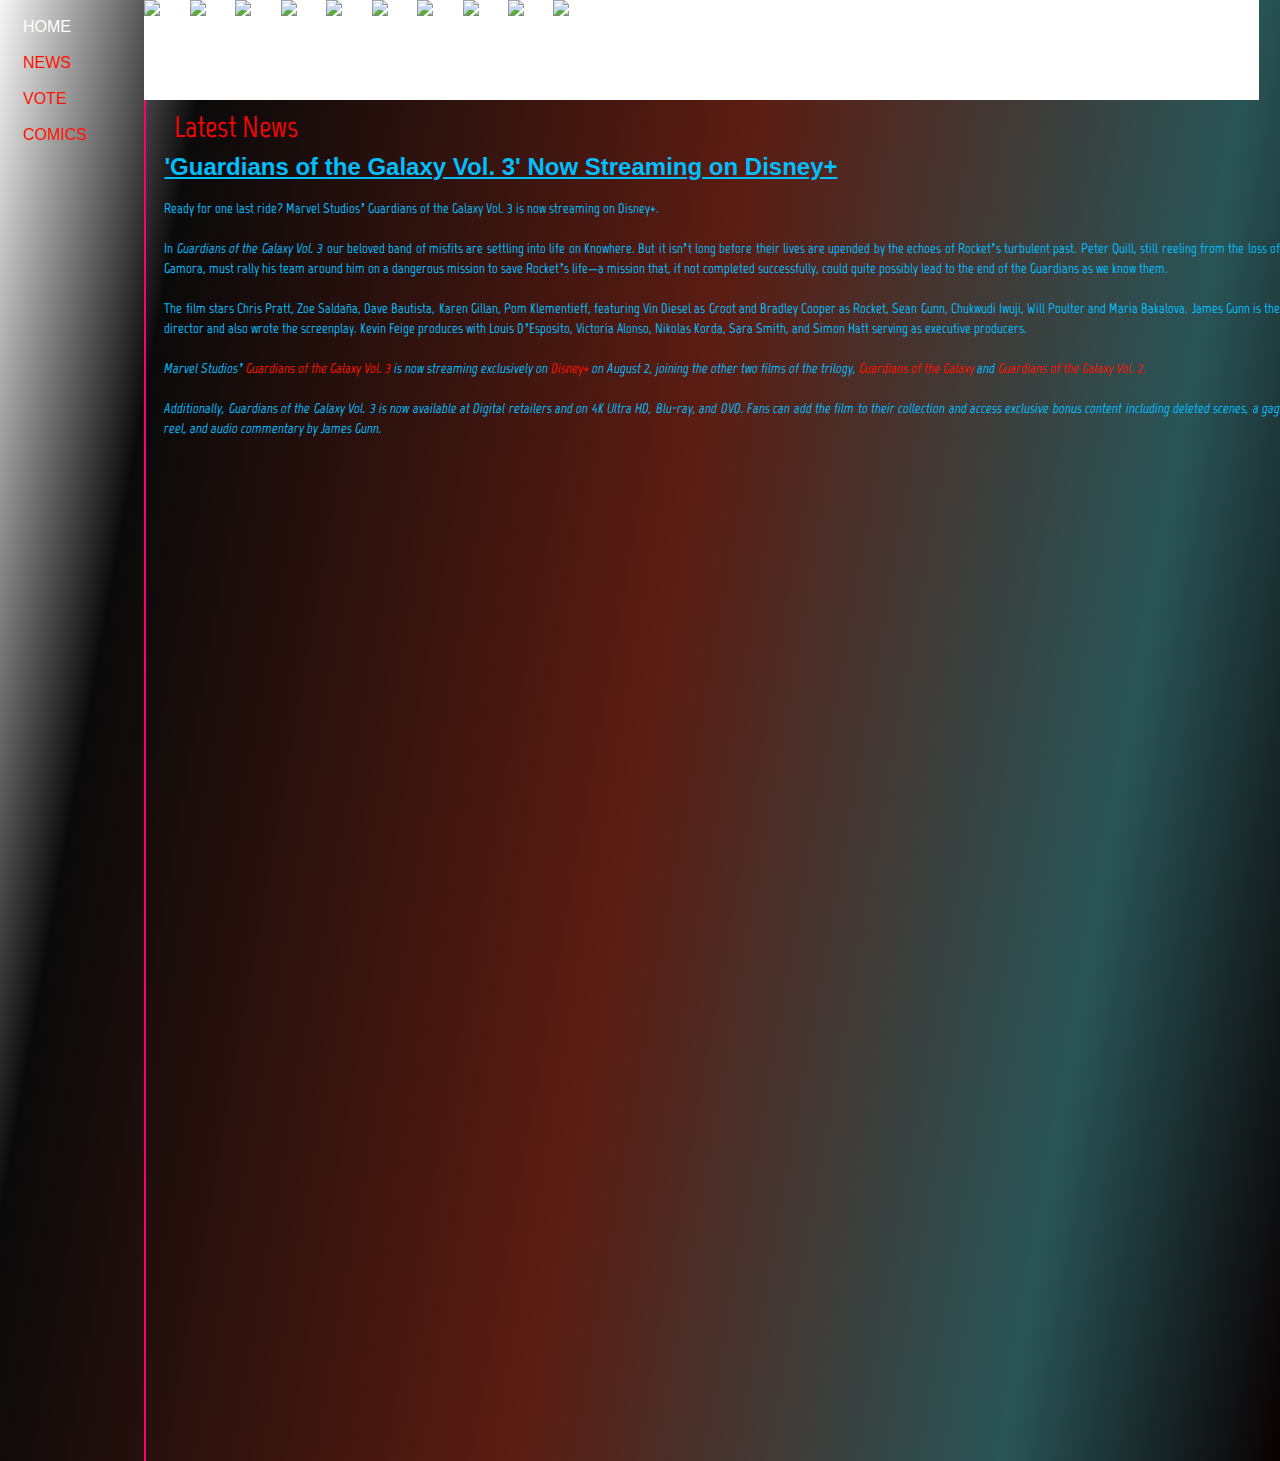
==== index.html @ 577529ea "Add files via upload" ====
<!DOCTYPE html>
<html lang="en">
<head>
  <meta charset="UTF-8">
  <meta name="viewport" content="width=device-width, initial-scale=1.0">
  <title>Marvel Cinematic Universe</title>
  <link rel="shortcut icon" type="x-icon" href="images/marvellogo.PNG">
  <link rel="stylesheet" href="style.css">
  <link rel="stylesheet" type="text/css" href="//fonts.googleapis.com/css?family=Marvel" />

</head>
<body>
  <header style="background-color: black;">
  
</header>
    <div class="container">
        <div class="league-pic">
          
          <a href=""><img class="hero" src="images/scarlette witch.jpg" width="80px"></a>
          <a href=""><img class="hero" src="images/hulk.jpg" width="80px"></a>
          <a href=""><img class="hero" src="images/ds1.jpg" width="80px"></a>
          <a href=""><img class="hero" src="images/black panther.jpg" width="80px"></a>
          <a href=""><img class="hero" src="images/spider man.jpg" width="80px"></a>
          <a href=""><img class="hero" src="images/thor.jpg" width="80px"></a>
          <a href=""><img class="hero" src="images/antman.png"width=80px></a>
          <a href=""><img class="hero" src="images/captaqin america.jpg" width="80px"></a>
          <a href=""><img class="hero" src="images/hawkeye.jpg" width="80px"></a>
          <a href=""><img class="hero" src="images/scarlette witch.jpg" width="80px"></a>
          
        
        </div>
      <div class="navigation">
          <nav>
            <ul>
              <li><a style="color:white;"href="index.html">HOME</a></li>
              <li><a href="news.html">NEWS</a></li>
              <li><a href="transfer.html">VOTE</a></li>
              <li><a href="fantasy.html">COMICS</a></li>
            </ul>
          </nav>
      </div>
      <div class="schedule">
      
      
      </div>
        <div class="main-body-index">
          <h1>Latest News</h1>
          <h2 style="text-decoration: underline;">'Guardians of the Galaxy Vol. 3' Now Streaming on Disney+</h2><br>
          <article>
            <p style="text-align: justify;">
              Ready for one last ride? Marvel Studios’ Guardians of the Galaxy Vol. 3 is now streaming on Disney+. 
              <br><br>
              In <i>Guardians of the Galaxy Vol. 3</i> our beloved band of misfits are settling into life on Knowhere. But it isn’t long before their lives are upended by the echoes of Rocket’s turbulent past. Peter Quill, still reeling from the loss of Gamora, must rally his team around him on a dangerous mission to save Rocket’s life—a mission that, if not completed successfully, could quite possibly lead to the end of the Guardians as we know them.
               <br><br>
              The film stars Chris Pratt, Zoe Saldaña, Dave Bautista, Karen Gillan, Pom Klementieff, featuring Vin Diesel as Groot and Bradley Cooper as Rocket, Sean Gunn, Chukwudi Iwuji, Will Poulter and Maria Bakalova. James Gunn is the director and also wrote the screenplay. Kevin Feige produces with Louis D’Esposito, Victoria Alonso, Nikolas Korda, Sara Smith, and Simon Hatt serving as executive producers. 
               <br><br>
              <i>Marvel Studios’ <a>Guardians of the Galaxy Vol. 3</a> is now streaming exclusively on <a>Disney+</a> on August 2, joining the other two films of the trilogy, <a>Guardians of the Galaxy</a> and <a>Guardians of the Galaxy Vol. 2.</a>
              </i><br><br>

              <i>
              Additionally, Guardians of the Galaxy Vol. 3 is now available at Digital retailers and on 4K Ultra HD, Blu-ray, and DVD. Fans can add the film to their collection and access exclusive bonus content including deleted scenes, a gag reel, and audio commentary by James Gunn.
              </i>
            </p>
            <img src="images/Guardians-of-the-Galaxy-3.jpg" width="470px" alt="">
          </article>
        </div>
        <div class="side-advt">Advt</div>
        <div class="foot">Marvel&reg; &copy; 2023</div>
    </div>
</body>
</html>
---- style.css ----
*{
 padding:0;
 margin: 0;
}
.pic-comic{
background: white;
}
h1 
{ 
font-family: Marvel; font-size: 30px; 
font-style: normal; 
font-variant: normal; 
font-weight: 700; line-height: 33px; 
} 
h3 
{ 
font-family: Marvel; 
font-size: 14px; 
font-style: normal; 
font-variant: normal; 
font-weight: 700; 
line-height: 15.4px; 
} 
p 
{ 
  font-family: Marvel; font-size: 14px; font-style: normal; 
  font-variant: normal; font-weight: 700; line-height: 20px; 
} 
body{
    background: linear-gradient(180deg, rgba(30, 5, 111, 0.886) 10%, rgb(2, 7, 44) 91%);
    color:rgb(0, 191, 255);
    width: 95%;
    font-family: sans-serif;
}
a{
    text-decoration: none;
    color: rgb(255, 17, 0);
}
.container {
    display: grid; 
    grid-template-columns:1fr; 
    grid-template-rows: 0.25fr 0.25fr 0.5fr;         
    padding:0px; 
    margin-left: 5px;      
    width: 100%;
    
    }  
    
      
    .league-pic{
     grid-row: 1/2; 
    }    
    .navigation{
     grid-row: 3;
    }
    .main-body-index{
      grid-row: 5;
      
    }
    .foot{
        grid-row: 6;
    }
    ul{
        display: inline-flex;
    }
    li{
        list-style: none;
        margin: 18px;
    }
    .treble{
        width: 100%;
    }
  
    .league-pic {
        position: relative;
        width: 105%;
        background: white;
        height:200px;
      }
    .league-pic-fav {
      position: relative;
      width: 110%;
      background: white;
      height:200px;
      }
      .heropic{
      
      }

::selection{
  color: #fff;
  background: #6665ee;
}
img:hover{
  transform: scale(1.07);
  transition: transform 0.1s;
}

.main-body-comic{
  grid-row: 4;
}
.container-comic {
  background: rgba(2, 218, 222, 0.377);
  text-align: center;
  padding: 0px;
  border-radius: 0px;
  box-shadow: 0 7px 5px rgba(247, 31, 3, 0.911);
}

h1 {
  color: #ef0606;
  margin: 10px;
}

.views,
.likes {
  margin: 0px 0;
}

button {
  background-color: #007BFF;
  color: #fff;
  border: none;
  border-radius: 5px;
  padding:10px;
  cursor: pointer;
  margin: 10px;
}

.wrapper{
  font-family: Marvel; font-size: 14px; font-style: normal; 
  font-variant: normal; font-weight: 700; line-height: 20px; ;
  grid-row: 4;
  background: #fff;
  border-radius: 15px;
  padding: 25px;
  max-width: 380px;
  width: 80%;
}
.wrapper header{
  font-size: 22px;
  font-weight: 600;
}
.wrapper .poll-area{
  margin: 20px 0 15px 0;
}
.poll-area label{
  display: block;
  margin-bottom: 10px;
  border-radius: 5px;
  padding: 8px 15px;
  border: 2px solid #e6e6e6;
  transition: all 0.2s ease;
}
.poll-area label:hover{
  border-color: #ddd;
}
label.selected{
  border-color: #6665ee!important;
}
label .row{
  display: flex;
  pointer-events: none;
  justify-content: space-between;
}
label .row .column{
  display: flex;
  align-items: center;
}
label .row .circle{
  height: 19px;
  width: 19px;
  display: block;
  border: 2px solid #ccc;
  border-radius: 50%;
  margin-right: 10px;
  position: relative;
}
label.selected .row .circle{
  border-color: #6665ee;
}
label .row .circle::after{
  content: "";
  height: 11px;
  width: 11px;
  background: #6665ee;
  border-radius: inherit;
  position: absolute;
  left: 2px;
  top: 2px;
  display: none;
}
.poll-area label:hover .row .circle::after{
  display: block;
  background: #e6e6e6;
}
label.selected .row .circle::after{
  display: block;
  background: #6665ee!important;
}
label .row span{
  font-size: 16px;
  font-weight: 500;
}
label .row .percent{
  display: none;
}
label .progress{
  height: 7px;
  width: 100%;
  position: relative;
  background: #f0f0f0;
  margin: 8px 0 3px 0;
  border-radius: 30px;
  display: none;
  pointer-events: none;
}
label .progress:after{
  position: absolute;
  content: "";
  height: 100%;
  background: #ccc;
  width: calc(1% * var(--w));
  border-radius: inherit;
  transition: all 0.2s ease;
}
label.selected .progress::after{
  background: #6665ee;
}
label.selectall .progress,
label.selectall .row .percent{
  display: block;
}
input[type="radio"],
input[type="checkbox"]{
  display: none;
}
    
@media only screen and (min-width:768px){
    body{
      background: linear-gradient(95deg, rgb(252, 250, 250) 1%, rgb(8, 8, 8) 91%);
        width: 100%;
    }
    ul{
        display:block;
    }
    .navigation{
      grid-row: 2/4;
    }
        
    .main-body{
        grid-column: 2/4;
        grid-row: 2;
    }
    .container{
        grid-template-columns: 0.2fr 1.0fr;
        grid-template-rows: 0.85fr 2fr;
        width: 90%;
    }
    .side-advt{
        display: none;
    }
    .foot{
        display:none;
    }
    .banner{
        width: 100%;
    }
    img.ligue1{
        width: 70px;
    }
}
    
@media only screen and (min-width:800px){
.main-body-comic{
  grid-column: 2;
  grid-row:1;
  margin-top: 100px;
  width: 110%;
}
.pic-comic{
  grid-column: 2;
  grid-row:1;
  background-color: white;
  width: 135%;
  height: 100px;
  
}
.image-container{
  width: 110%;
}

.league-pic-fav{
  height: 100px;
  width: 135%;
}
.league-pic{
    margin-right: 0px;  
    height:100px;
}
.banner{
    width: 100%;
}
body{
    width: 100%;
}
nav{
    display: flex;
}
.navigation{
    grid-column: 1/2;
    grid-row: 1/4;
}
.league-pic{
    grid-row: 1;
    grid-column: 2/4;
    width: 100%;
}
.main-body-index{
    grid-column: 2/4;
    grid-row: 1/4;
    width: 62%;
    margin-top: 100px;
    margin-left: 20px;
    
}

.navigation{
    border-right: 2px solid rgb(255, 0, 111);
    width: 100%;
    height: 100%;
    margin-left: 0px;
  }
body{
  background: linear-gradient(100deg, rgba(247,246,246,1) 0%, rgba(10,10,10,1) 14%, rgba(91,28,18,1) 50%, rgba(41,84,86,1) 82%, rgba(9,0,1,1) 100%);
}
.banner{
    height: 100px;
}
.main-body-news{
  grid-column: 2;
    grid-row: 1;
    width: 100%;
    margin-top: 110px;
}
.container{
  grid-template-columns: 0.5fr 3fr 1fr;
  grid-template-rows: 1fr 1fr 1fr;
  width: 98%;
}
.schedule{
  grid-column: 3;
  grid-row: 1;
  margin-top: 487px;
  
}
.main-body-fantasy{ 
  width: 100%;
}

.hero{
  margin-right: 25px;
}
.captainmarvel{
 width:690px;
}
article{
  position:absolute;
}
.wrapper{
  grid-row: 2;
}
.gog{
  width:670px;
}

::selection{
  color: #fff;
  background: #6665ee;
}
img:hover{
  transform: scale(1.07);
  transition: transform 0.1s;
}

.container-comic {
  margin-left: 200px;
  background: rgba(2, 218, 222, 0.377);
  text-align: center;
  padding: 0px;
  border-radius: 10px;
  box-shadow: 0 7px 5px rgba(247, 31, 3, 0.911);
}

h1 {
  color: #ef0606;
  margin: 10px;
}

.views,
.likes {
  margin: 0px 0;
}

button {
  background-color: #007BFF;
  color: #fff;
  border: none;
  border-radius: 5px;
  padding:10px;
  cursor: pointer;
  margin: 10px;
}

.wrapper{
  font-family: Marvel; font-size: 14px; font-style: normal; 
  font-variant: normal; font-weight: 700; line-height: 20px; 
  grid-column: 2;
  grid-row: 4;
  background: #fff;
  border-radius: 15px;
  padding: 25px;
  max-width: 680px;
  width: 100%;
  margin-top: -50px;
}
.wrapper header{
  font-size: 22px;
  font-weight: 600;
}
.wrapper .poll-area{
  margin: 20px 0 15px 0;
}
.poll-area label{
  display: block;
  margin-bottom: 10px;
  border-radius: 5px;
  padding: 8px 15px;
  border: 2px solid #e6e6e6;
  transition: all 0.2s ease;
}
.poll-area label:hover{
  border-color: #ddd;
}
label.selected{
  border-color: #6665ee!important;
}
label .row{
  display: flex;
  pointer-events: none;
  justify-content: space-between;
}
label .row .column{
  display: flex;
  align-items: center;
}
label .row .circle{
  height: 19px;
  width: 19px;
  display: block;
  border: 2px solid #ccc;
  border-radius: 50%;
  margin-right: 10px;
  position: relative;
}
label.selected .row .circle{
  border-color: #6665ee;
}
label .row .circle::after{
  content: "";
  height: 11px;
  width: 11px;
  background: #6665ee;
  border-radius: inherit;
  position: absolute;
  left: 2px;
  top: 2px;
  display: none;
}
.poll-area label:hover .row .circle::after{
  display: block;
  background: #e6e6e6;
}
label.selected .row .circle::after{
  display: block;
  background: #6665ee!important;
}
label .row span{
  font-size: 16px;
  font-weight: 500;
}
label .row .percent{
  display: none;
}
label .progress{
  height: 7px;
  width: 100%;
  position: relative;
  background: #f0f0f0;
  margin: 8px 0 3px 0;
  border-radius: 30px;
  display: none;
  pointer-events: none;
}
label .progress:after{
  position: absolute;
  content: "";
  height: 100%;
  background: #ccc;
  width: calc(1% * var(--w));
  border-radius: inherit;
  transition: all 0.2s ease;
}
label.selected .progress::after{
  background: #6665ee;
}
label.selectall .progress,
label.selectall .row .percent{
  display: block;
}
input[type="radio"],
input[type="checkbox"]{
  display: none;
}
.image-container{
  margin-left: 100px;
}
}
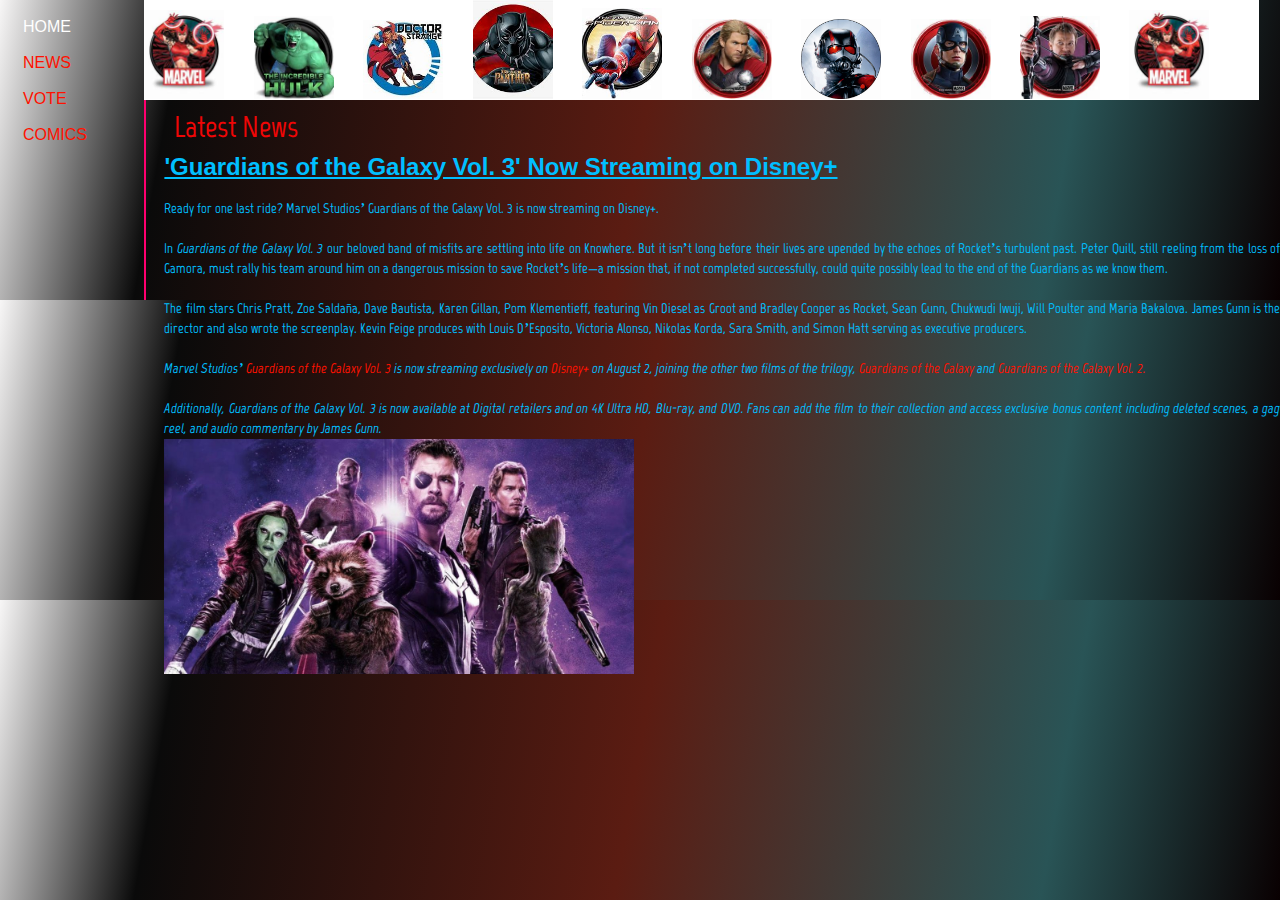
==== commit d01d4f60: "Update index.html" ====
--- a/index.html
+++ b/index.html
@@ -16,16 +16,17 @@
     <div class="container">
         <div class="league-pic">
           
-          <a href=""><img class="hero" src="images/scarlette witch.jpg" width="80px"></a>
-          <a href=""><img class="hero" src="images/hulk.jpg" width="80px"></a>
-          <a href=""><img class="hero" src="images/ds1.jpg" width="80px"></a>
-          <a href=""><img class="hero" src="images/black panther.jpg" width="80px"></a>
-          <a href=""><img class="hero" src="images/spider man.jpg" width="80px"></a>
-          <a href=""><img class="hero" src="images/thor.jpg" width="80px"></a>
-          <a href=""><img class="hero" src="images/antman.png"width=80px></a>
-          <a href=""><img class="hero" src="images/captaqin america.jpg" width="80px"></a>
-          <a href=""><img class="hero" src="images/hawkeye.jpg" width="80px"></a>
-          <a href=""><img class="hero" src="images/scarlette witch.jpg" width="80px"></a>
+          <a href=""><img class="hero" src="scarlette witch.jpg" width="80px"></a>
+          <a href=""><img class="hero" src="hulk.jpg" width="80px"></a>
+          <a href=""><img class="hero" src="ds1.jpg" width="80px"></a>
+          <a href=""><img class="hero" src="black panther.jpg" width="80px"></a>
+          <a href=""><img class="hero" src="spider man.jpg" width="80px"></a>
+          <a href=""><img class="hero" src="thor.jpg" width="80px"></a>
+          <a href=""><img class="hero" src="antman.png"width=80px></a>
+          <a href=""><img class="hero" src="captaqin america.jpg" width="80px"></a>
+          <a href=""><img class="hero" src="hawkeye.jpg" width="80px"></a>
+          <a href=""><img class="hero" src="scarlette witch.jpg" width="80px"></a>
+          
           
         
         </div>
@@ -39,7 +40,7 @@
             </ul>
           </nav>
       </div>
-      <div class="schedule">
+      <div>
       
       
       </div>
@@ -61,7 +62,7 @@
               Additionally, Guardians of the Galaxy Vol. 3 is now available at Digital retailers and on 4K Ultra HD, Blu-ray, and DVD. Fans can add the film to their collection and access exclusive bonus content including deleted scenes, a gag reel, and audio commentary by James Gunn.
               </i>
             </p>
-            <img src="images/Guardians-of-the-Galaxy-3.jpg" width="470px" alt="">
+            <img src="Guardians-of-the-Galaxy-3.jpg" width="470px" alt="">
           </article>
         </div>
         <div class="side-advt">Advt</div>
